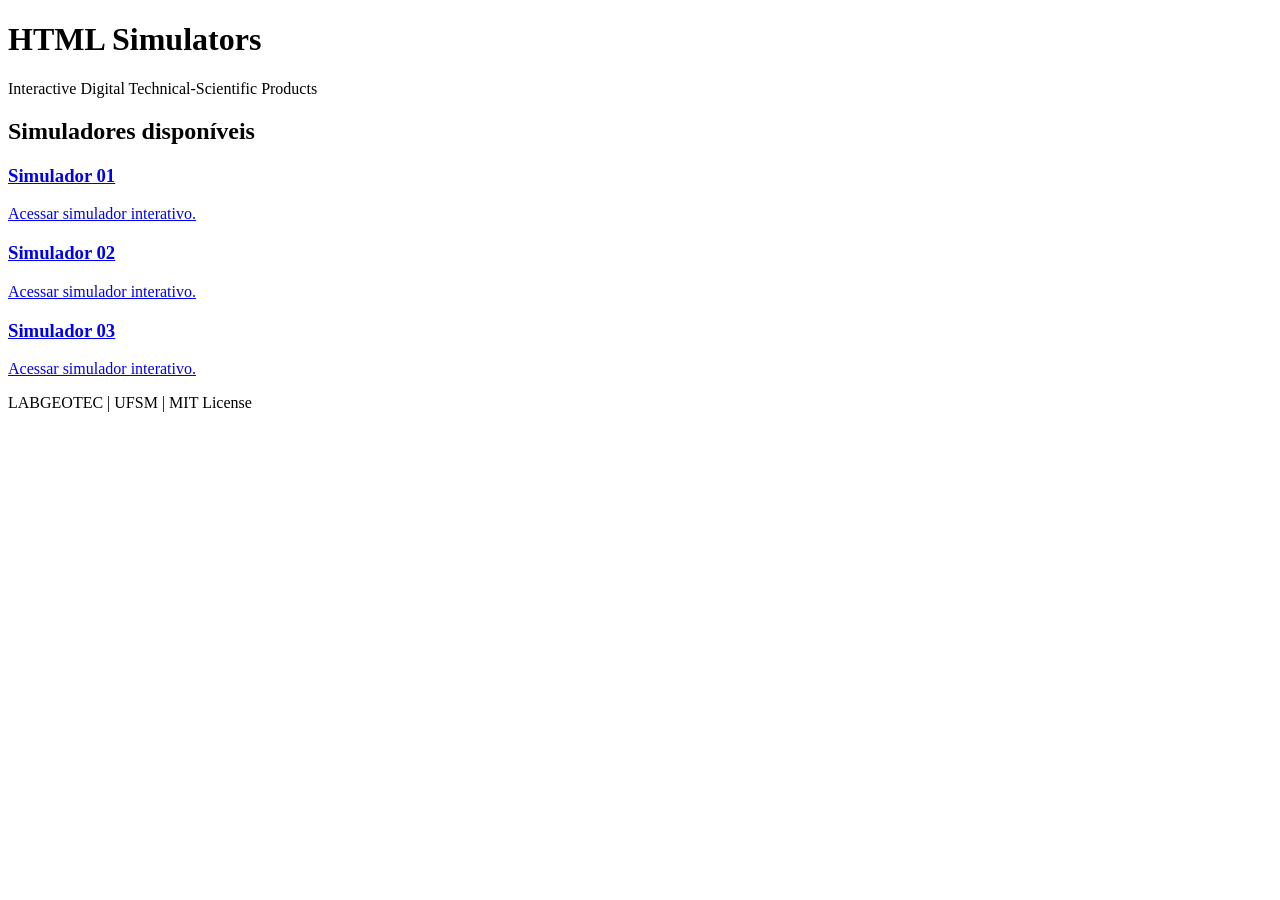
==== index.html @ 780cc179 "Initial HTML structure for simulators page" ====
<!DOCTYPE html>
<html lang="pt-BR">
<head>
  <meta charset="UTF-8">
  <meta name="viewport" content="width=device-width, initial-scale=1.0">
  <title>HTML Simulators | LABGEOTEC</title>
  <link rel="stylesheet" href="assets/css/style.css">
</head>
<body>

  <header>
    <h1>HTML Simulators</h1>
    <p>Interactive Digital Technical-Scientific Products</p>
  </header>

  <main>
    <section>
      <h2>Simuladores disponíveis</h2>

      <div class="grid">
        <a class="card" href="simuladores/simulador-01.html">
          <h3>Simulador 01</h3>
          <p>Acessar simulador interativo.</p>
        </a>

        <a class="card" href="simuladores/simulador-02.html">
          <h3>Simulador 02</h3>
          <p>Acessar simulador interativo.</p>
        </a>

        <a class="card" href="simuladores/simulador-03.html">
          <h3>Simulador 03</h3>
          <p>Acessar simulador interativo.</p>
        </a>
      </div>
    </section>
  </main>

  <footer>
    <p>LABGEOTEC | UFSM | MIT License</p>
  </footer>

</body>
</html>
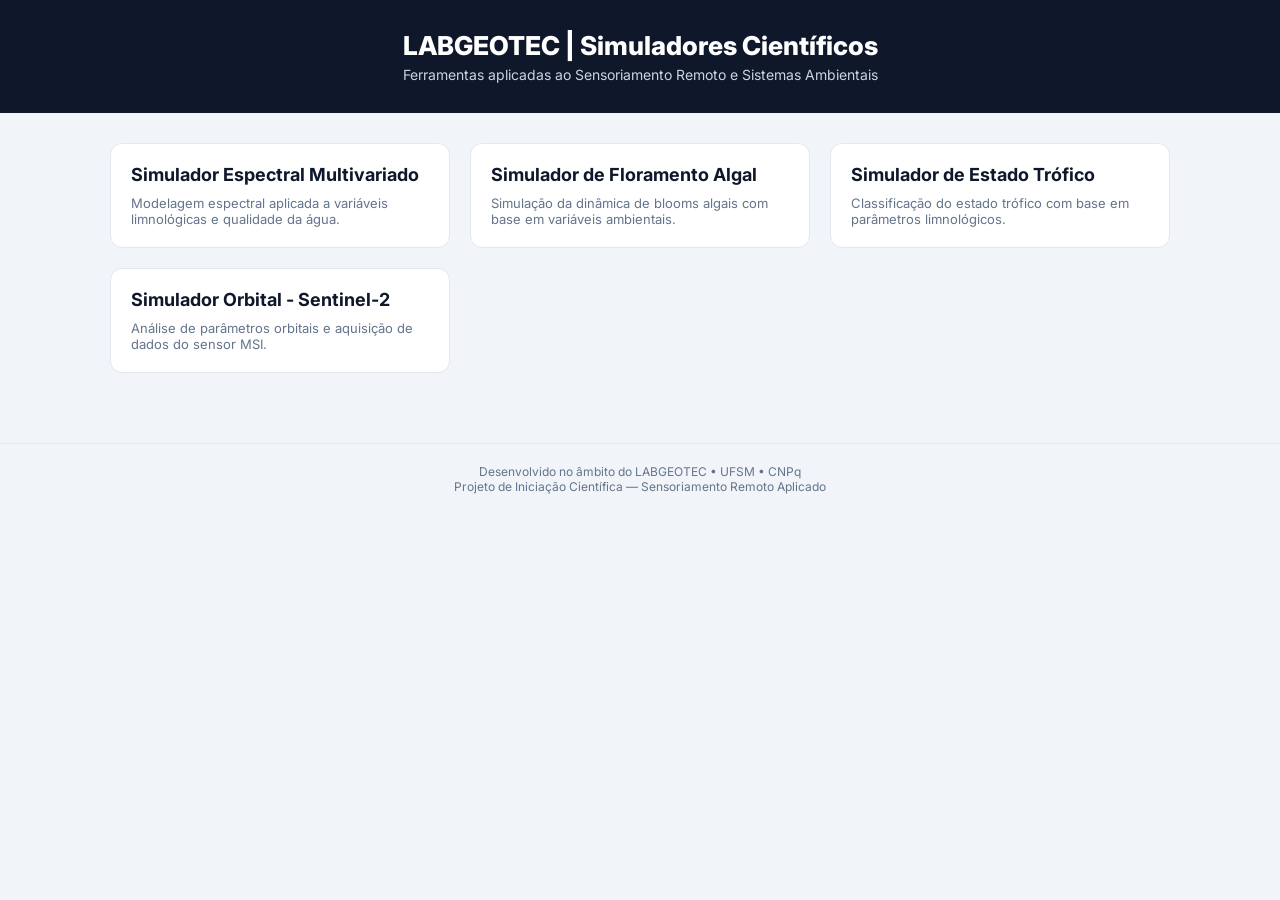
==== commit 4d0af69d: "Update index.html with new content and styles Updates version of the index HTML." ====
--- a/index.html
+++ b/index.html
@@ -1,44 +1,134 @@
 <!DOCTYPE html>
 <html lang="pt-BR">
 <head>
-  <meta charset="UTF-8">
-  <meta name="viewport" content="width=device-width, initial-scale=1.0">
-  <title>HTML Simulators | LABGEOTEC</title>
-  <link rel="stylesheet" href="assets/css/style.css">
+    <meta charset="UTF-8">
+    <meta name="viewport" content="width=device-width, initial-scale=1.0">
+    <title>LABGEOTEC | Simuladores Científicos</title>
+
+    <!-- Fonte -->
+    <link href="https://fonts.googleapis.com/css2?family=Inter:wght@400;600;800&display=swap" rel="stylesheet">
+
+    <style>
+        * {
+            box-sizing: border-box;
+            margin: 0;
+            padding: 0;
+        }
+
+        body {
+            font-family: 'Inter', sans-serif;
+            background: #f1f5f9;
+            color: #1e293b;
+        }
+
+        header {
+            background: #0f172a;
+            color: #fff;
+            padding: 30px 20px;
+            text-align: center;
+        }
+
+        header h1 {
+            font-size: 26px;
+            font-weight: 800;
+            margin-bottom: 5px;
+        }
+
+        header p {
+            font-size: 14px;
+            color: #cbd5e1;
+        }
+
+        main {
+            padding: 30px 20px;
+            max-width: 1100px;
+            margin: auto;
+        }
+
+        .grid {
+            display: grid;
+            grid-template-columns: repeat(auto-fit, minmax(260px, 1fr));
+            gap: 20px;
+        }
+
+        .card {
+            background: #ffffff;
+            padding: 20px;
+            border-radius: 12px;
+            border: 1px solid #e2e8f0;
+            text-decoration: none;
+            color: inherit;
+            transition: all 0.2s ease;
+        }
+
+        .card:hover {
+            transform: translateY(-4px);
+            box-shadow: 0 6px 20px rgba(0,0,0,0.08);
+            border-color: #3b82f6;
+        }
+
+        .card h3 {
+            font-size: 18px;
+            margin-bottom: 10px;
+            color: #0f172a;
+        }
+
+        .card p {
+            font-size: 13px;
+            color: #64748b;
+        }
+
+        footer {
+            text-align: center;
+            padding: 20px;
+            font-size: 12px;
+            color: #64748b;
+            border-top: 1px solid #e2e8f0;
+            margin-top: 40px;
+        }
+    </style>
 </head>
+
 <body>
 
-  <header>
-    <h1>HTML Simulators</h1>
-    <p>Interactive Digital Technical-Scientific Products</p>
-  </header>
+<header>
+    <h1>LABGEOTEC | Simuladores Científicos</h1>
+    <p>Ferramentas aplicadas ao Sensoriamento Remoto e Sistemas Ambientais</p>
+</header>
 
-  <main>
-    <section>
-      <h2>Simuladores disponíveis</h2>
+<main>
 
-      <div class="grid">
-        <a class="card" href="simuladores/simulador-01.html">
-          <h3>Simulador 01</h3>
-          <p>Acessar simulador interativo.</p>
+    <div class="grid">
+
+        <a class="card" href="simuladores/espectral-multivariado.html">
+            <h3>Simulador Espectral Multivariado</h3>
+            <p>Modelagem espectral aplicada a variáveis limnológicas e qualidade da água.</p>
         </a>
 
-        <a class="card" href="simuladores/simulador-02.html">
-          <h3>Simulador 02</h3>
-          <p>Acessar simulador interativo.</p>
+        <a class="card" href="simuladores/floramento-algal.html">
+            <h3>Simulador de Floramento Algal</h3>
+            <p>Simulação da dinâmica de blooms algais com base em variáveis ambientais.</p>
         </a>
 
-        <a class="card" href="simuladores/simulador-03.html">
-          <h3>Simulador 03</h3>
-          <p>Acessar simulador interativo.</p>
+        <a class="card" href="simuladores/estado-trofico.html">
+            <h3>Simulador de Estado Trófico</h3>
+            <p>Classificação do estado trófico com base em parâmetros limnológicos.</p>
         </a>
-      </div>
-    </section>
-  </main>
 
-  <footer>
-    <p>LABGEOTEC | UFSM | MIT License</p>
-  </footer>
+        <a class="card" href="simuladores/orbital-sentinel2.html">
+            <h3>Simulador Orbital - Sentinel-2</h3>
+            <p>Análise de parâmetros orbitais e aquisição de dados do sensor MSI.</p>
+        </a>
+
+    </div>
+
+</main>
+
+<footer>
+    Desenvolvido no âmbito do LABGEOTEC • UFSM • CNPq  
+    <br>
+    Projeto de Iniciação Científica — Sensoriamento Remoto Aplicado
+</footer>
 
 </body>
 </html>
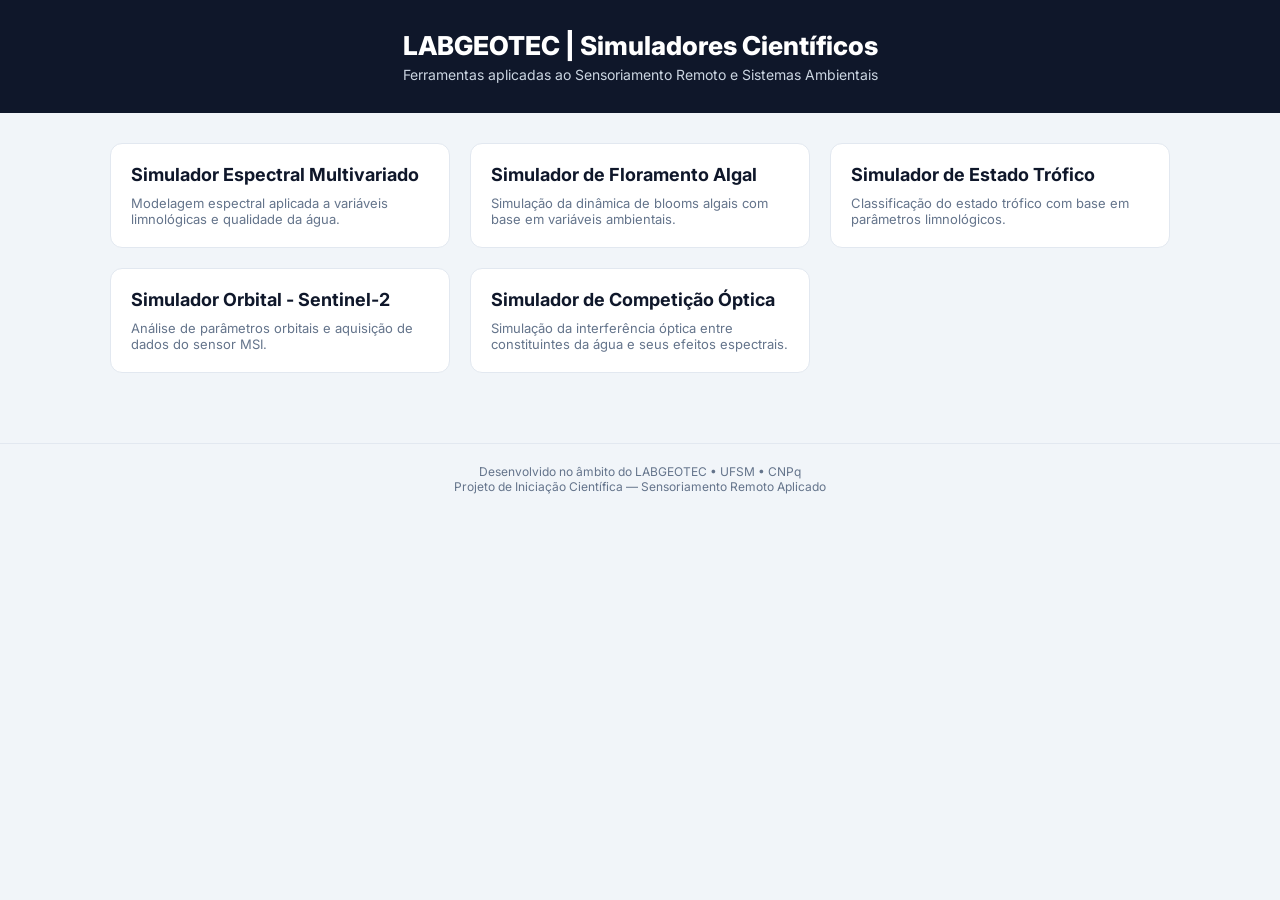
==== commit c5cfeada: "Update index.html adding competicao optica Added the last of five simulators that we had failed to a" ====
--- a/index.html
+++ b/index.html
@@ -119,7 +119,11 @@
             <h3>Simulador Orbital - Sentinel-2</h3>
             <p>Análise de parâmetros orbitais e aquisição de dados do sensor MSI.</p>
         </a>
-
+        <a class="card" href="simuladores/competicao-optica.html">
+            <h3>Simulador de Competição Óptica</h3>
+            <p>Simulação da interferência óptica entre constituintes da água e seus efeitos espectrais.</p>
+        </a>
+    
     </div>
 
 </main>
